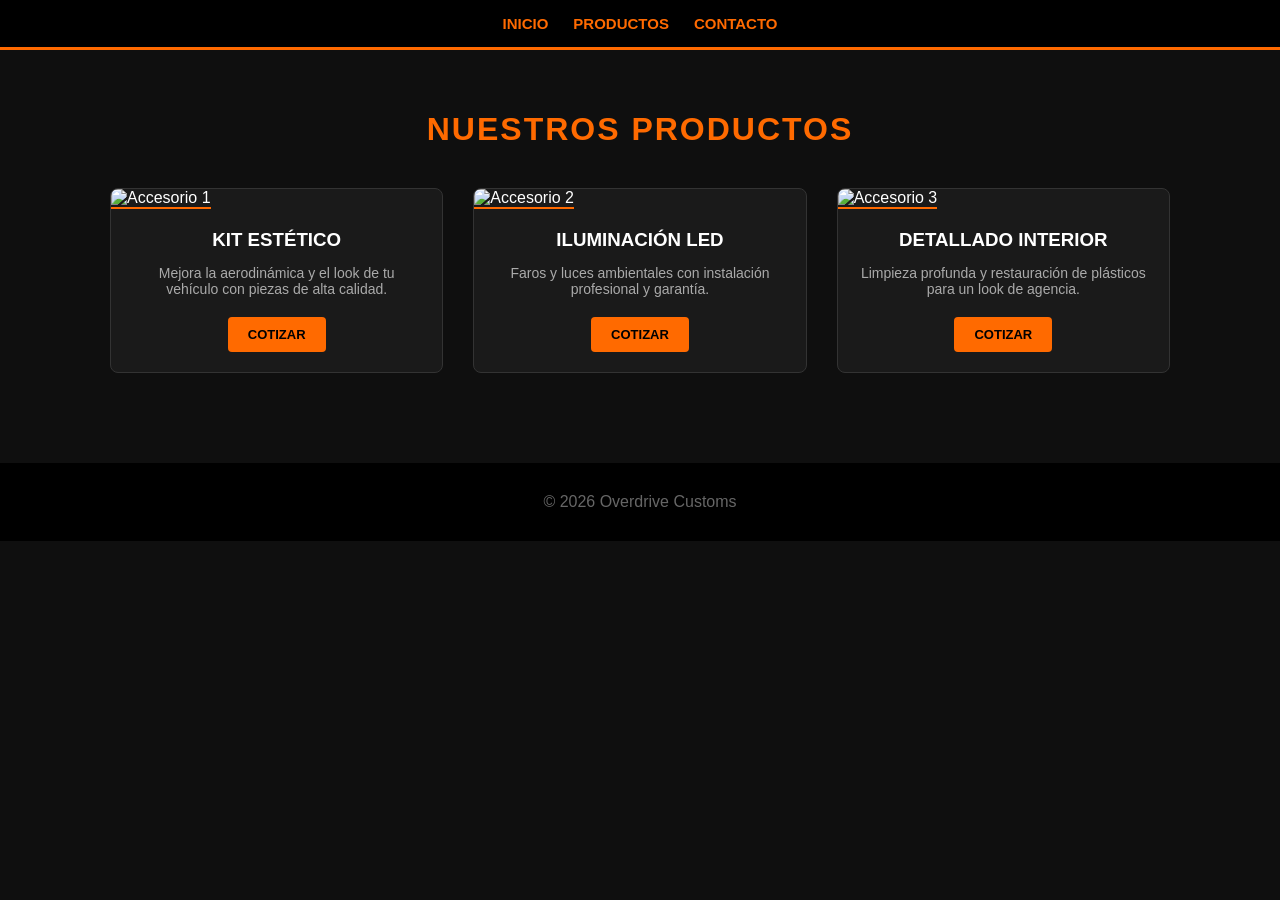
==== productos.html @ 274f82da "Create productos.html" ====
<!DOCTYPE html>
<html lang="es">
<head>
<meta charset="UTF-8">
<title>Productos | Overdrive Customs</title>
<meta name="viewport" content="width=device-width, initial-scale=1.0">

<style>
/* Reutilizamos tu estilo base */
* { box-sizing: border-box; }
body {
  margin: 0; padding: 0;
  background: #0f0f0f !important;
  color: #ffffff;
  font-family: 'Arial', sans-serif;
}

header {
  background: #000000;
  border-bottom: 3px solid #ff6a00;
  padding: 15px 0;
  text-align: center;
}

.nav-bar {
  display: flex;
  justify-content: center;
  gap: 25px;
}

.nav-bar a {
  color: #ff6a00 !important;
  text-decoration: none;
  font-weight: bold;
  text-transform: uppercase;
  font-size: 15px;
}

/* --- SECCIÓN DE PRODUCTOS --- */
.container {
  max-width: 1100px;
  margin: auto;
  padding: 40px 20px;
}

h1 {
  color: #ff6a00;
  text-align: center;
  text-transform: uppercase;
  letter-spacing: 2px;
  margin-bottom: 40px;
}

/* La cuadrícula de productos */
.grid-productos {
  display: grid;
  grid-template-columns: repeat(auto-fit, minmax(250px, 1fr));
  gap: 30px;
}

.producto-card {
  background: #1a1a1a;
  border: 1px solid #333;
  border-radius: 8px;
  overflow: hidden;
  transition: transform 0.3s ease;
}

.producto-card:hover {
  transform: translateY(-10px);
  border-color: #ff6a00;
}

.producto-card img {
  width: 100%;
  height: 200px;
  object-fit: cover; /* Esto hace que las fotos no se deformen */
  border-bottom: 2px solid #ff6a00;
}

.info-prod {
  padding: 20px;
  text-align: center;
}

.info-prod h3 {
  margin: 0 0 10px 0;
  color: #ffffff;
  text-transform: uppercase;
}

.info-prod p {
  color: #aaaaaa;
  font-size: 14px;
  margin-bottom: 20px;
}

.btn-cotizar {
  display: inline-block;
  background: #ff6a00;
  color: #000;
  padding: 10px 20px;
  text-decoration: none;
  font-weight: bold;
  border-radius: 4px;
  text-transform: uppercase;
  font-size: 13px;
}

footer {
  text-align: center;
  padding: 30px;
  background: #000000;
  margin-top: 50px;
  color: #666;
}
</style>
</head>
<body>

<header>
  <nav class="nav-bar">
    <a href="index.html">Inicio</a>
    <a href="productos.html">Productos</a>
    <a href="contacto.html">Contacto</a>
  </nav>
</header>

<div class="container">
  <h1>Nuestros Productos</h1>

  <div class="grid-productos">
    
    <div class="producto-card">
      <img src="assets/producto1.jpg" alt="Accesorio 1">
      <div class="info-prod">
        <h3>Kit Estético</h3>
        <p>Mejora la aerodinámica y el look de tu vehículo con piezas de alta calidad.</p>
        <a href="https://wa.me/TUNUMERO" class="btn-cotizar">Cotizar</a>
      </div>
    </div>

    <div class="producto-card">
      <img src="assets/producto2.jpg" alt="Accesorio 2">
      <div class="info-prod">
        <h3>Iluminación LED</h3>
        <p>Faros y luces ambientales con instalación profesional y garantía.</p>
        <a href="https://wa.me/TUNUMERO" class="btn-cotizar">Cotizar</a>
      </div>
    </div>

    <div class="producto-card">
      <img src="assets/producto3.jpg" alt="Accesorio 3">
      <div class="info-prod">
        <h3>Detallado Interior</h3>
        <p>Limpieza profunda y restauración de plásticos para un look de agencia.</p>
        <a href="https://wa.me/TUNUMERO" class="btn-cotizar">Cotizar</a>
      </div>
    </div>

  </div>
</div>

<footer>
  © 2026 Overdrive Customs
</footer>

</body>
</html>
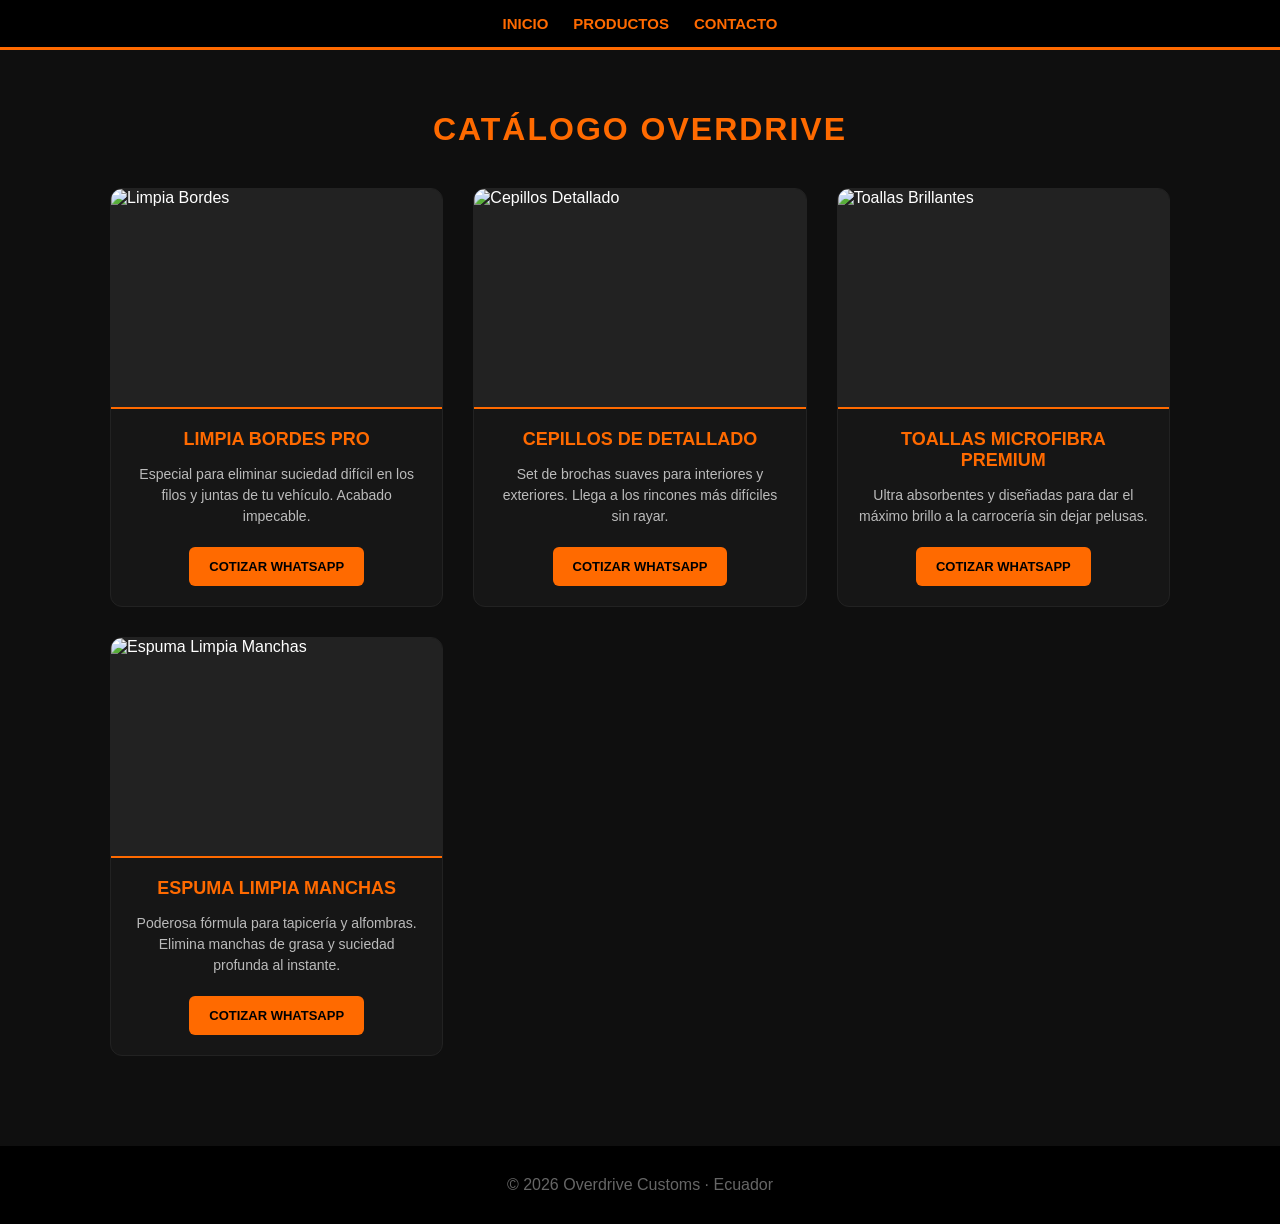
==== commit b4814db1: "Update productos.html" ====
--- a/productos.html
+++ b/productos.html
@@ -6,7 +6,7 @@
 <meta name="viewport" content="width=device-width, initial-scale=1.0">
 
 <style>
-/* Reutilizamos tu estilo base */
+/* Estilo Base */
 * { box-sizing: border-box; }
 body {
   margin: 0; padding: 0;
@@ -36,7 +36,7 @@
   font-size: 15px;
 }
 
-/* --- SECCIÓN DE PRODUCTOS --- */
+/* --- SECCIÓN PRODUCTOS --- */
 .container {
   max-width: 1100px;
   margin: auto;
@@ -51,7 +51,6 @@
   margin-bottom: 40px;
 }
 
-/* La cuadrícula de productos */
 .grid-productos {
   display: grid;
   grid-template-columns: repeat(auto-fit, minmax(250px, 1fr));
@@ -59,52 +58,64 @@
 }
 
 .producto-card {
-  background: #1a1a1a;
-  border: 1px solid #333;
-  border-radius: 8px;
+  background: #161616;
+  border: 1px solid #222;
+  border-radius: 12px;
   overflow: hidden;
-  transition: transform 0.3s ease;
+  transition: all 0.3s ease;
+  display: flex;
+  flex-direction: column;
 }
 
 .producto-card:hover {
   transform: translateY(-10px);
   border-color: #ff6a00;
+  box-shadow: 0 10px 20px rgba(255, 106, 0, 0.2);
 }
 
 .producto-card img {
   width: 100%;
-  height: 200px;
-  object-fit: cover; /* Esto hace que las fotos no se deformen */
+  height: 220px;
+  object-fit: cover;
   border-bottom: 2px solid #ff6a00;
+  background: #222; /* Fondo por si no carga la imagen */
 }
 
 .info-prod {
   padding: 20px;
   text-align: center;
+  flex-grow: 1;
 }
 
 .info-prod h3 {
   margin: 0 0 10px 0;
-  color: #ffffff;
+  color: #ff6a00;
   text-transform: uppercase;
+  font-size: 18px;
 }
 
 .info-prod p {
-  color: #aaaaaa;
+  color: #bbbbbb;
   font-size: 14px;
   margin-bottom: 20px;
+  line-height: 1.5;
 }
 
 .btn-cotizar {
   display: inline-block;
   background: #ff6a00;
   color: #000;
-  padding: 10px 20px;
+  padding: 12px 20px;
   text-decoration: none;
   font-weight: bold;
-  border-radius: 4px;
+  border-radius: 6px;
   text-transform: uppercase;
   font-size: 13px;
+  transition: 0.3s;
+}
+
+.btn-cotizar:hover {
+  background: #ffffff;
 }
 
 footer {
@@ -127,34 +138,43 @@
 </header>
 
 <div class="container">
-  <h1>Nuestros Productos</h1>
+  <h1>Catálogo Overdrive</h1>
 
   <div class="grid-productos">
     
     <div class="producto-card">
-      <img src="assets/producto1.jpg" alt="Accesorio 1">
+      <img src="assets/limpia_bordes.jpg" alt="Limpia Bordes">
       <div class="info-prod">
-        <h3>Kit Estético</h3>
-        <p>Mejora la aerodinámica y el look de tu vehículo con piezas de alta calidad.</p>
-        <a href="https://wa.me/TUNUMERO" class="btn-cotizar">Cotizar</a>
+        <h3>Limpia Bordes Pro</h3>
+        <p>Especial para eliminar suciedad difícil en los filos y juntas de tu vehículo. Acabado impecable.</p>
+        <a href="https://wa.me/593969048703?text=Hola! Me interesa el Limpia Bordes" target="_blank" class="btn-cotizar">Cotizar WhatsApp</a>
       </div>
     </div>
 
     <div class="producto-card">
-      <img src="assets/producto2.jpg" alt="Accesorio 2">
+      <img src="assets/cepillos.jpg" alt="Cepillos Detallado">
       <div class="info-prod">
-        <h3>Iluminación LED</h3>
-        <p>Faros y luces ambientales con instalación profesional y garantía.</p>
-        <a href="https://wa.me/TUNUMERO" class="btn-cotizar">Cotizar</a>
+        <h3>Cepillos de Detallado</h3>
+        <p>Set de brochas suaves para interiores y exteriores. Llega a los rincones más difíciles sin rayar.</p>
+        <a href="https://wa.me/593969048703?text=Hola! Me interesa el set de Cepillos de Detallado" target="_blank" class="btn-cotizar">Cotizar WhatsApp</a>
       </div>
     </div>
 
     <div class="producto-card">
-      <img src="assets/producto3.jpg" alt="Accesorio 3">
+      <img src="assets/toallas.jpg" alt="Toallas Brillantes">
       <div class="info-prod">
-        <h3>Detallado Interior</h3>
-        <p>Limpieza profunda y restauración de plásticos para un look de agencia.</p>
-        <a href="https://wa.me/TUNUMERO" class="btn-cotizar">Cotizar</a>
+        <h3>Toallas Microfibra Premium</h3>
+        <p>Ultra absorbentes y diseñadas para dar el máximo brillo a la carrocería sin dejar pelusas.</p>
+        <a href="https://wa.me/593969048703?text=Hola! Me interesan las Toallas con Brillantes" target="_blank" class="btn-cotizar">Cotizar WhatsApp</a>
+      </div>
+    </div>
+
+    <div class="producto-card">
+      <img src="assets/espuma.jpg" alt="Espuma Limpia Manchas">
+      <div class="info-prod">
+        <h3>Espuma Limpia Manchas</h3>
+        <p>Poderosa fórmula para tapicería y alfombras. Elimina manchas de grasa y suciedad profunda al instante.</p>
+        <a href="https://wa.me/593969048703?text=Hola! Me interesa la Espuma Limpia Manchas" target="_blank" class="btn-cotizar">Cotizar WhatsApp</a>
       </div>
     </div>
 
@@ -162,7 +182,7 @@
 </div>
 
 <footer>
-  © 2026 Overdrive Customs
+  © 2026 Overdrive Customs · Ecuador
 </footer>
 
 </body>
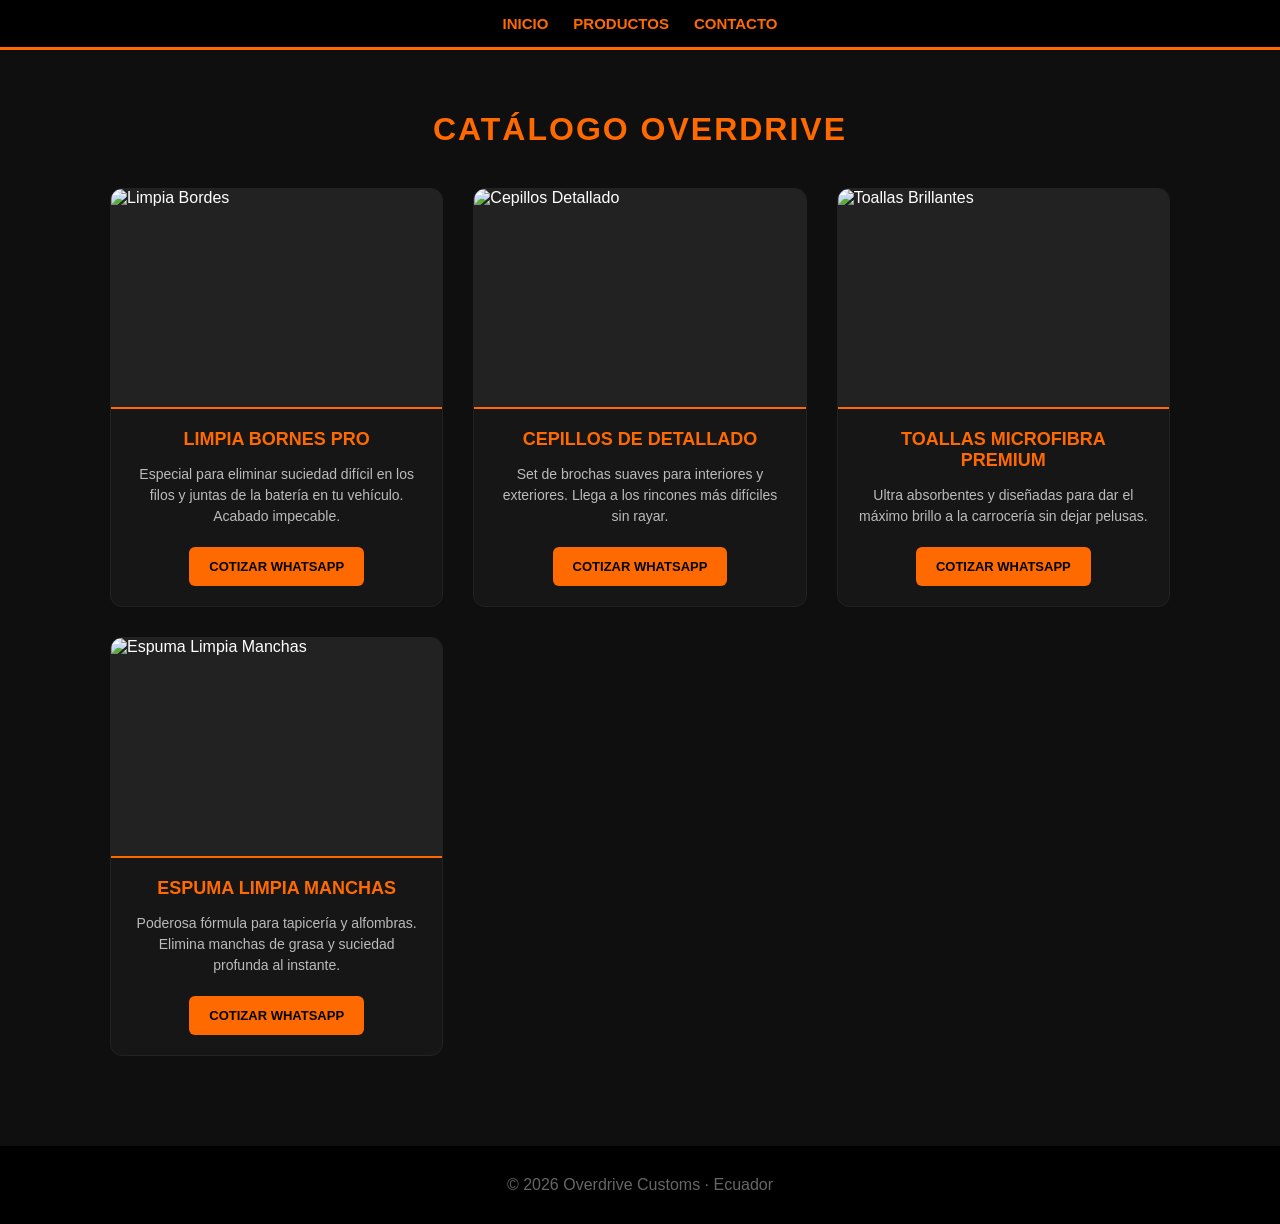
==== commit 6c35a0d6: "Update productos.html" ====
--- a/productos.html
+++ b/productos.html
@@ -145,8 +145,8 @@
     <div class="producto-card">
       <img src="assets/limpia_bordes.jpg" alt="Limpia Bordes">
       <div class="info-prod">
-        <h3>Limpia Bordes Pro</h3>
-        <p>Especial para eliminar suciedad difícil en los filos y juntas de tu vehículo. Acabado impecable.</p>
+        <h3>Limpia Bornes Pro</h3>
+        <p>Especial para eliminar suciedad difícil en los filos y juntas de la batería en tu vehículo. Acabado impecable.</p>
         <a href="https://wa.me/593969048703?text=Hola! Me interesa el Limpia Bordes" target="_blank" class="btn-cotizar">Cotizar WhatsApp</a>
       </div>
     </div>
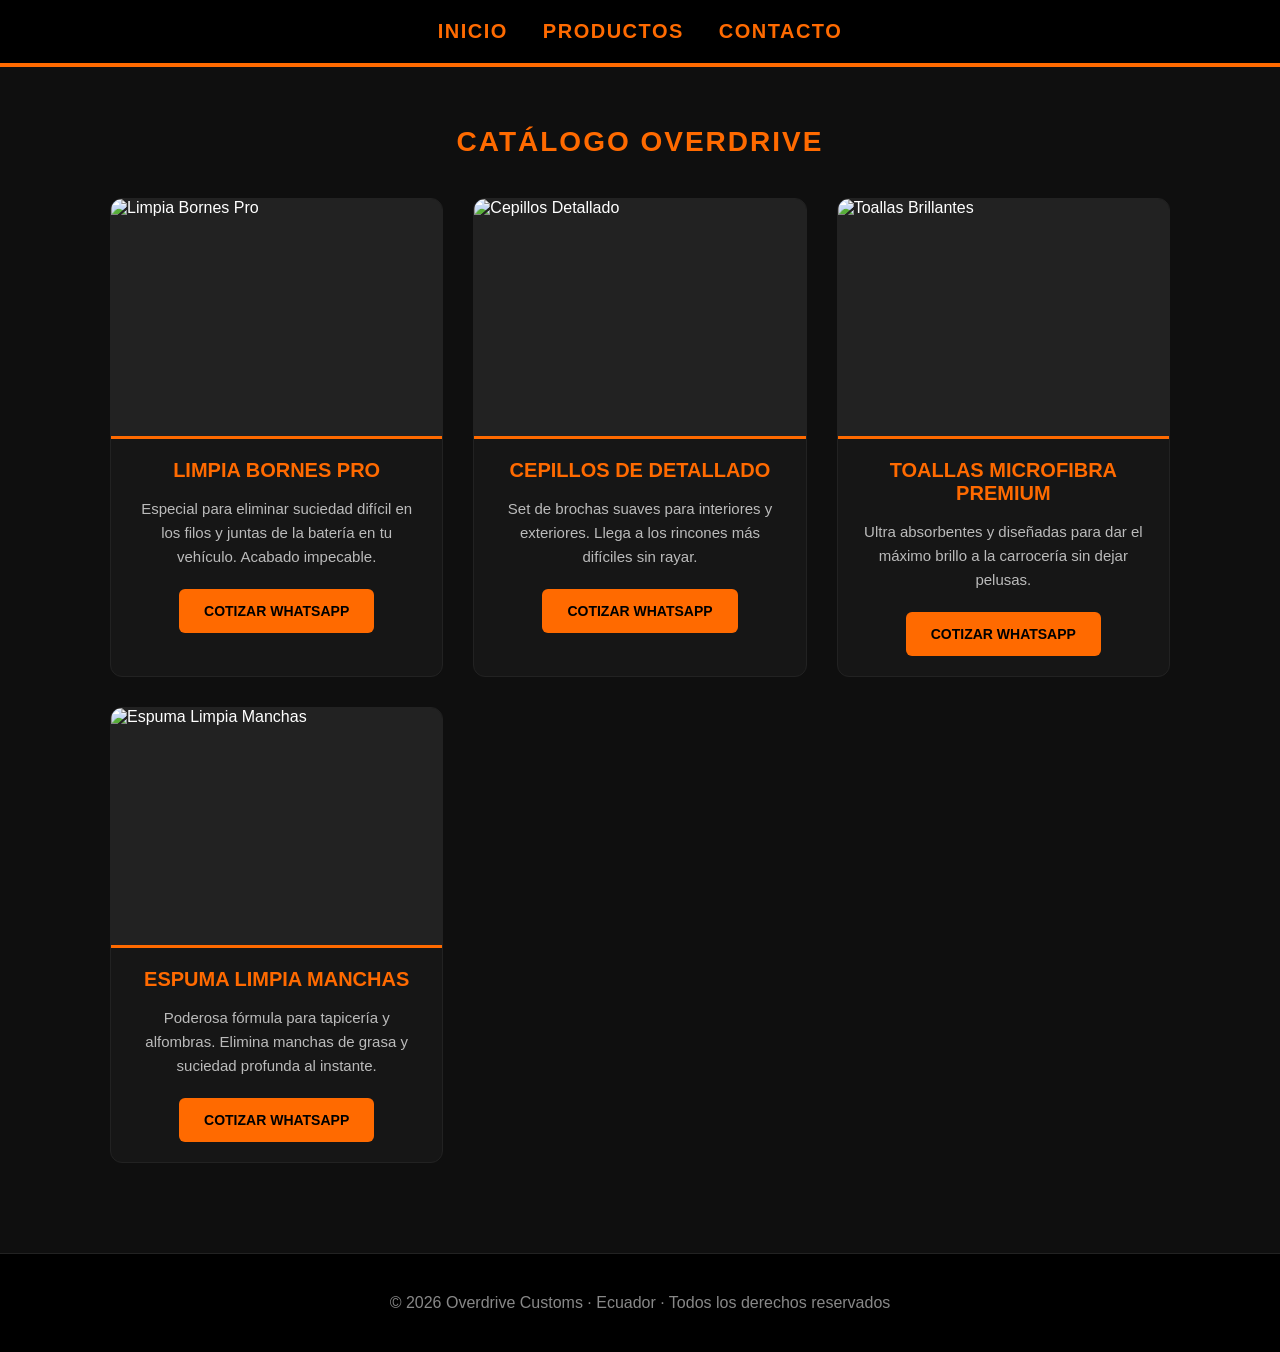
==== commit 494f7279: "Update productos.html" ====
--- a/productos.html
+++ b/productos.html
@@ -6,8 +6,9 @@
 <meta name="viewport" content="width=device-width, initial-scale=1.0">
 
 <style>
-/* Estilo Base */
+/* ===== ESTILO OVERDRIVE CUSTOMS - PRODUCTOS ===== */
 * { box-sizing: border-box; }
+
 body {
   margin: 0; padding: 0;
   background: #0f0f0f !important;
@@ -15,25 +16,33 @@
   font-family: 'Arial', sans-serif;
 }
 
+/* BARRA DE NAVEGACIÓN ACTUALIZADA (IGUAL AL INDEX) */
 header {
   background: #000000;
-  border-bottom: 3px solid #ff6a00;
-  padding: 15px 0;
+  border-bottom: 4px solid #ff6a00;
+  padding: 20px 0;
   text-align: center;
 }
 
 .nav-bar {
   display: flex;
   justify-content: center;
-  gap: 25px;
+  gap: 35px;
 }
 
 .nav-bar a {
-  color: #ff6a00 !important;
+  color: #ff6a00 !important; /* COLOR TOMATE */
   text-decoration: none;
-  font-weight: bold;
-  text-transform: uppercase;
-  font-size: 15px;
+  font-weight: 900;          /* LETRA GRUESA */
+  text-transform: uppercase;
+  font-size: 20px;           /* 20% MÁS GRANDE */
+  letter-spacing: 1.5px;
+  transition: 0.3s ease;
+}
+
+.nav-bar a:hover {
+  color: #ffffff !important;
+  text-shadow: 0 0 15px #ff6a00;
 }
 
 /* --- SECCIÓN PRODUCTOS --- */
@@ -49,11 +58,12 @@
   text-transform: uppercase;
   letter-spacing: 2px;
   margin-bottom: 40px;
+  font-size: 28px;
 }
 
 .grid-productos {
   display: grid;
-  grid-template-columns: repeat(auto-fit, minmax(250px, 1fr));
+  grid-template-columns: repeat(auto-fit, minmax(280px, 1fr));
   gap: 30px;
 }
 
@@ -75,10 +85,10 @@
 
 .producto-card img {
   width: 100%;
-  height: 220px;
+  height: 240px;
   object-fit: cover;
-  border-bottom: 2px solid #ff6a00;
-  background: #222; /* Fondo por si no carga la imagen */
+  border-bottom: 3px solid #ff6a00;
+  background: #222;
 }
 
 .info-prod {
@@ -91,39 +101,47 @@
   margin: 0 0 10px 0;
   color: #ff6a00;
   text-transform: uppercase;
-  font-size: 18px;
+  font-size: 20px;
 }
 
 .info-prod p {
   color: #bbbbbb;
-  font-size: 14px;
+  font-size: 15px;
   margin-bottom: 20px;
-  line-height: 1.5;
+  line-height: 1.6;
 }
 
 .btn-cotizar {
   display: inline-block;
   background: #ff6a00;
   color: #000;
-  padding: 12px 20px;
+  padding: 14px 25px;
   text-decoration: none;
   font-weight: bold;
   border-radius: 6px;
   text-transform: uppercase;
-  font-size: 13px;
+  font-size: 14px;
   transition: 0.3s;
 }
 
 .btn-cotizar:hover {
   background: #ffffff;
+  transform: scale(1.05);
 }
 
 footer {
   text-align: center;
-  padding: 30px;
+  padding: 40px;
   background: #000000;
   margin-top: 50px;
-  color: #666;
+  border-top: 1px solid #222;
+  color: #888;
+}
+
+/* AJUSTE MÓVIL */
+@media (max-width: 600px) {
+  .nav-bar { gap: 15px; }
+  .nav-bar a { font-size: 17px; }
 }
 </style>
 </head>
@@ -143,11 +161,11 @@
   <div class="grid-productos">
     
     <div class="producto-card">
-      <img src="assets/limpia_bordes.jpg" alt="Limpia Bordes">
+      <img src="assets/limpia_bordes.jpg" alt="Limpia Bornes Pro">
       <div class="info-prod">
         <h3>Limpia Bornes Pro</h3>
         <p>Especial para eliminar suciedad difícil en los filos y juntas de la batería en tu vehículo. Acabado impecable.</p>
-        <a href="https://wa.me/593969048703?text=Hola! Me interesa el Limpia Bordes" target="_blank" class="btn-cotizar">Cotizar WhatsApp</a>
+        <a href="https://wa.me/593969048703?text=Hola! Me interesa el Limpia Bornes Pro" target="_blank" class="btn-cotizar">Cotizar WhatsApp</a>
       </div>
     </div>
 
@@ -165,7 +183,7 @@
       <div class="info-prod">
         <h3>Toallas Microfibra Premium</h3>
         <p>Ultra absorbentes y diseñadas para dar el máximo brillo a la carrocería sin dejar pelusas.</p>
-        <a href="https://wa.me/593969048703?text=Hola! Me interesan las Toallas con Brillantes" target="_blank" class="btn-cotizar">Cotizar WhatsApp</a>
+        <a href="https://wa.me/593969048703?text=Hola! Me interesa las Toallas con Brillantes" target="_blank" class="btn-cotizar">Cotizar WhatsApp</a>
       </div>
     </div>
 
@@ -182,7 +200,7 @@
 </div>
 
 <footer>
-  © 2026 Overdrive Customs · Ecuador
+  ©️ 2026 Overdrive Customs · Ecuador · Todos los derechos reservados
 </footer>
 
 </body>
